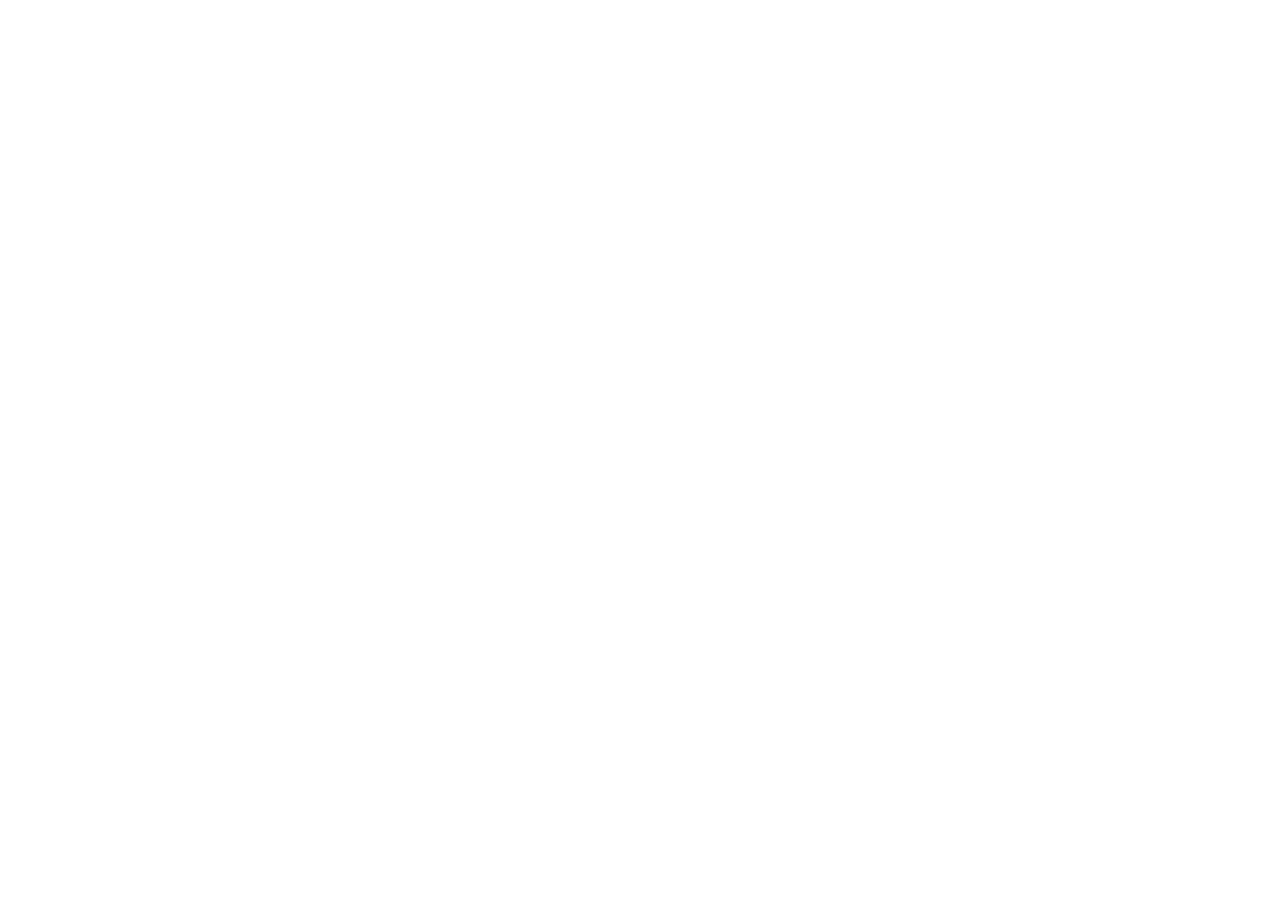
==== index.html @ 1c067add "Inicializando commit" ====
<!DOCTYPE html>
<html lang="en">
<head>
    <meta charset="UTF-8">
    <title>TransLab</title>
    <link href="https://fonts.googleapis.com/icon?family=Material+Icons" rel="stylesheet">
    <link rel="stylesheet" href="https://cdnjs.cloudflare.com/ajax/libs/materialize/0.99.0/css/materialize.min.css">
    <meta name="viewport" content="width=device-width, initial-scale=1.0"/>
    <link rel="stylesheet" href="assets/css/style.css">
    <link rel="shortcut icon" type="image/png" href="docs/imagen.png">
</head>
<body>

    <script type="text/javascript" src="https://code.jquery.com/jquery-2.1.1.min.js"></script>
    <script src="https://cdnjs.cloudflare.com/ajax/libs/materialize/0.99.0/js/materialize.min.js"></script>
</body>
</html>
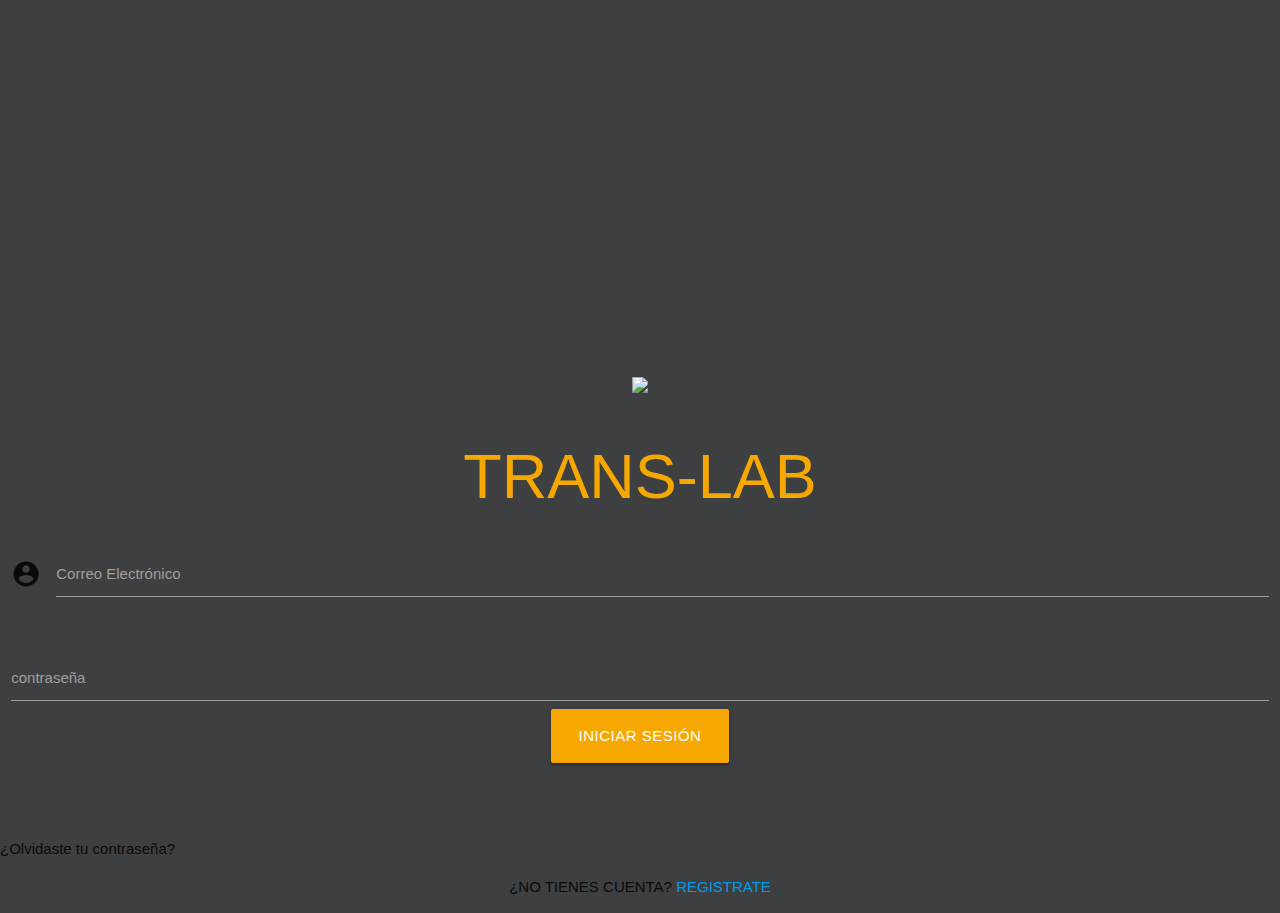
==== commit bfbc3dd2: "Primer index, maquetado" ====
--- a/index.html
+++ b/index.html
@@ -6,10 +6,41 @@
     <link href="https://fonts.googleapis.com/icon?family=Material+Icons" rel="stylesheet">
     <link rel="stylesheet" href="https://cdnjs.cloudflare.com/ajax/libs/materialize/0.99.0/css/materialize.min.css">
     <meta name="viewport" content="width=device-width, initial-scale=1.0"/>
-    <link rel="stylesheet" href="assets/css/style.css">
+    <link rel="stylesheet" href="css/style.css">
     <link rel="shortcut icon" type="image/png" href="docs/imagen.png">
 </head>
 <body>
+	<div class="container-fluid">
+		<div class="row"><!-- primer row, contenedor de todo -->
+			<div class="col s12 center"><!-- abre el col de la imagen y titulo -->
+				<img class="responsive-img logo" src="docs/imagen.png">
+				<h1 class="text-trans">TRANS-LAB</h1>
+			</div><!-- cierra el col de la imagen y el titulo -->
+			
+			<div class="row">
+    			<form class="col s12">
+      				<div class="row">
+        				<div class="input-field col s12">
+          					<i class="material-icons prefix">account_circle</i>
+	          				<input id="icon_prefix" type="text" class="validate">
+	          				<label for="icon_prefix">Correo Electrónico</label>
+        				</div>
+      				</div>
+      				<div class="row">
+        				<div class="input-field col s12 center">
+          					<input id="email" type="email" class="validate">
+          					<label for="email">contraseña</label>
+          					<a href="index-2-opciones" class="waves-effect waves-light btn-large">INICIAR SESIÓN</a>
+        				</div>
+      				</div>
+    			</form>
+  			</div>
+		</div><!-- cierra primer row, contenedor de todo -->
+		<p>¿Olvidaste tu contraseña?</p>
+		<p class="center">¿NO TIENES CUENTA? <a href="#">REGISTRATE</a></p>
+	</div>
+
+
 
     <script type="text/javascript" src="https://code.jquery.com/jquery-2.1.1.min.js"></script>
     <script src="https://cdnjs.cloudflare.com/ajax/libs/materialize/0.99.0/js/materialize.min.js"></script>
--- a/css/style.css
+++ b/css/style.css
@@ -0,0 +1,19 @@
+/* YeyeYeee código aquí */
+body{
+	margin: 0;
+	padding: 0;
+	background-color: #3e3f40;
+}
+
+.logo{
+	width: 30%;
+	margin-top: 30%;
+}
+
+.text-trans{
+	color: #f6a800;
+}
+
+.btn-large{
+	background-color: #f6a800;
+}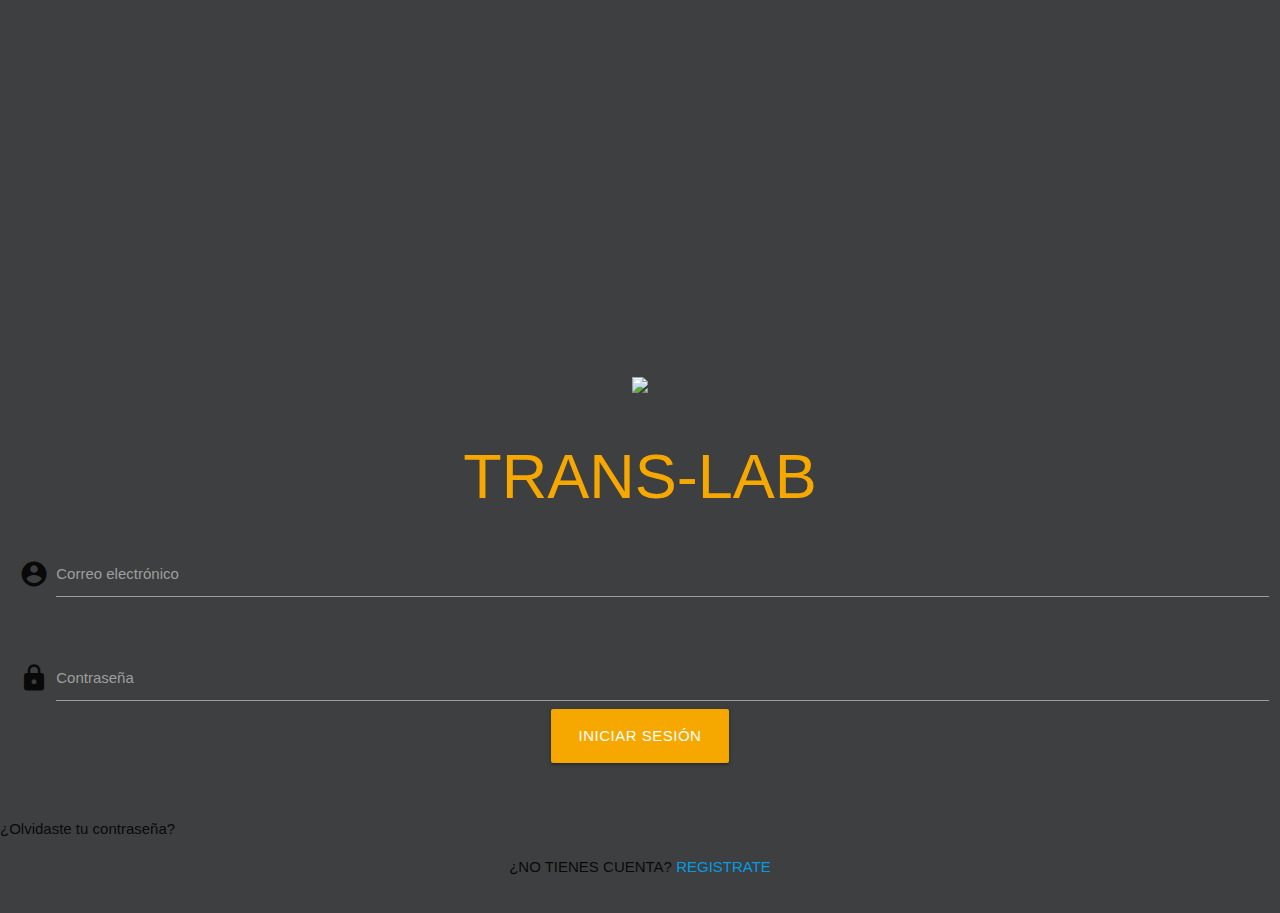
==== commit fe744ac5: "Agregado el index-2, contiene side-nav y botones. Igualmente agregando index-3 que contiene imagen p" ====
--- a/index.html
+++ b/index.html
@@ -18,31 +18,32 @@
 			</div><!-- cierra el col de la imagen y el titulo -->
 			
 			<div class="row">
-    			<form class="col s12">
+    			<form class="col s12 center">
       				<div class="row">
         				<div class="input-field col s12">
           					<i class="material-icons prefix">account_circle</i>
-	          				<input id="icon_prefix" type="text" class="validate">
-	          				<label for="icon_prefix">Correo Electrónico</label>
+	          				<input id="email" type="email" class="validate">
+          					<label for="email" data-error="wrong" data-success="right">Correo electrónico</label>
         				</div>
       				</div>
       				<div class="row">
-        				<div class="input-field col s12 center">
-          					<input id="email" type="email" class="validate">
-          					<label for="email">contraseña</label>
-          					<a href="index-2-opciones" class="waves-effect waves-light btn-large">INICIAR SESIÓN</a>
+        				<div class="input-field col s12">
+        					<i class="material-icons prefix">lock</i>
+          					<input id="icon_prefix" type="text" class="validate">
+	          				<label for="icon_prefix">Contraseña</label>
+          					<a href="index-2-opciones.html" class="waves-effect waves-light btn-large">INICIAR SESIÓN</a>
         				</div>
       				</div>
     			</form>
   			</div>
-		</div><!-- cierra primer row, contenedor de todo -->
-		<p>¿Olvidaste tu contraseña?</p>
-		<p class="center">¿NO TIENES CUENTA? <a href="#">REGISTRATE</a></p>
-	</div>
-
-
+			<p>¿Olvidaste tu contraseña?</p>
+			<p class="center">¿NO TIENES CUENTA? <a href="#">REGISTRATE</a></p>
+		</div>
+	</div><!-- cierra primer row, contenedor de todo -->
+	
 
     <script type="text/javascript" src="https://code.jquery.com/jquery-2.1.1.min.js"></script>
     <script src="https://cdnjs.cloudflare.com/ajax/libs/materialize/0.99.0/js/materialize.min.js"></script>
+    <script type="text/javascript" src="js/main.js"></script>
 </body>
 </html>--- a/css/style.css
+++ b/css/style.css
@@ -16,4 +16,35 @@
 
 .btn-large{
 	background-color: #f6a800;
+}
+
+/*Index 2-opciones*/
+
+.body{
+	background-color: #dddee0;
+}
+.contenedor-nav{
+	background-color: #3e3f40;
+}
+.btn-mio{
+	width: 100%;
+	margin-top: 3%;
+	background-color: #f6a800;
+}
+
+.primer-btn{
+	margin-top: 60%;
+}
+
+/*Index 3-perfil*/
+
+.contenedor-img{
+	background-color: #f6a800;
+	height: 335px;
+}
+
+.mi-img{
+	width: 45%;
+    margin-left: 28%;
+    margin-top: 4%;
 }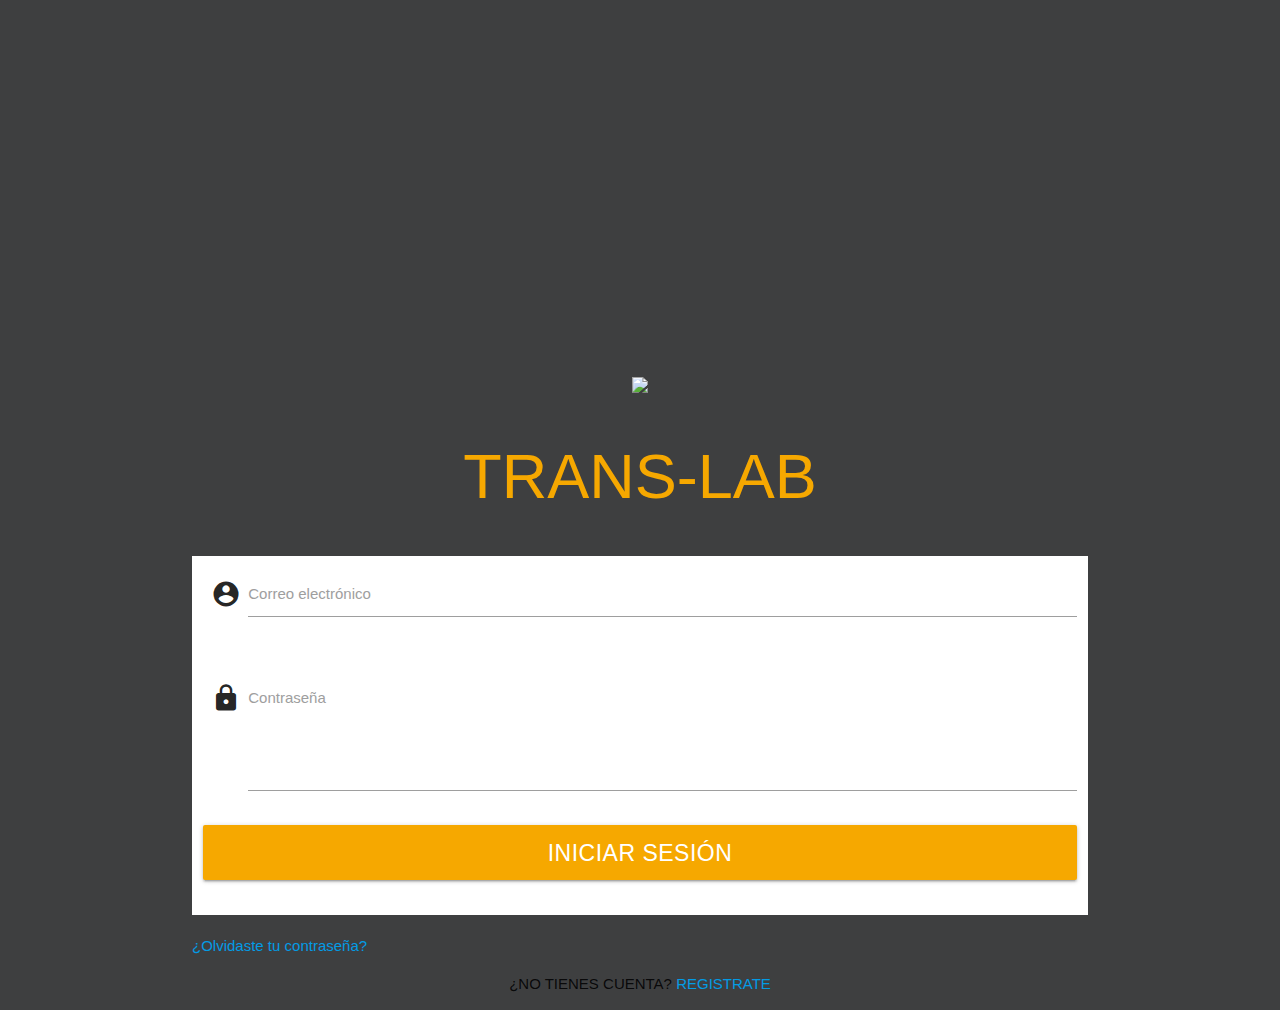
==== commit 12d5e858: "Botones,enlaces e inputs listos" ====
--- a/index.html
+++ b/index.html
@@ -16,9 +16,10 @@
 				<img class="responsive-img logo" src="docs/imagen.png">
 				<h1 class="text-trans">TRANS-LAB</h1>
 			</div><!-- cierra el col de la imagen y el titulo -->
-			
+		</div>	
+		<div class="container">
 			<div class="row">
-    			<form class="col s12 center">
+    			<form class="col s12 center contenedor-input">
       				<div class="row">
         				<div class="input-field col s12">
           					<i class="material-icons prefix">account_circle</i>
@@ -29,14 +30,14 @@
       				<div class="row">
         				<div class="input-field col s12">
         					<i class="material-icons prefix">lock</i>
-          					<input id="icon_prefix" type="text" class="validate">
+          					<input id="lock" type="text" class="validate">
 	          				<label for="icon_prefix">Contraseña</label>
-          					<a href="index-2-opciones.html" class="waves-effect waves-light btn-large">INICIAR SESIÓN</a>
+          					<a href="opciones.html" class="waves-effect waves-light btn btn-mio">INICIAR SESIÓN</a>
         				</div>
       				</div>
     			</form>
   			</div>
-			<p>¿Olvidaste tu contraseña?</p>
+			<a>¿Olvidaste tu contraseña?</a>
 			<p class="center">¿NO TIENES CUENTA? <a href="#">REGISTRATE</a></p>
 		</div>
 	</div><!-- cierra primer row, contenedor de todo -->
--- a/css/style.css
+++ b/css/style.css
@@ -14,8 +14,12 @@
 	color: #f6a800;
 }
 
-.btn-large{
-	background-color: #f6a800;
+.contenedor-input{
+	background-color: white;
+}
+
+input[type=text]:not(.browser-default) {
+    margin-top: 0%;
 }
 
 /*Index 2-opciones*/
@@ -30,6 +34,9 @@
 	width: 100%;
 	margin-top: 3%;
 	background-color: #f6a800;
+	height: 55px;
+    padding: 10px;
+    font-size: 23px;
 }
 
 .primer-btn{
@@ -38,13 +45,55 @@
 
 /*Index 3-perfil*/
 
-.contenedor-img{
+.contenedor-de-img-preguntas{
 	background-color: #f6a800;
-	height: 335px;
+	height: 300px;
+	color: whitesmoke;
 }
 
 .mi-img{
-	width: 45%;
+	width: 41%;
     margin-left: 28%;
     margin-top: 4%;
+}
+
+.contenedor-mail{
+	background-color: whitesmoke;
+	height: 50px;
+    padding: 16px;
+}
+
+/*Index 4-preguntas frecuentes*/
+
+.texto-preguntas-frecuentes{
+    padding-top: 10%;
+    font-size: 52px;
+}
+
+/*Index 5-ver saldo*/
+.select-wrapper input.select-dropdown {
+    background-color: rgb(253, 241, 241);
+}
+
+/*iNDEX 6-calcular*/
+
+.btn-calcular{
+	width: 50%;
+	margin-top: 3%;
+	background-color: #f6a800;
+	height: 55px;
+	padding: 10px;
+    font-size: 23px;
+}
+
+input[type=text]:not(.browser-default){
+	margin-top: 8%;
+}
+
+.side-nav li>a>i.material-icons{
+	color: #f6a800;
+}
+
+a{
+	cursor: pointer;
 }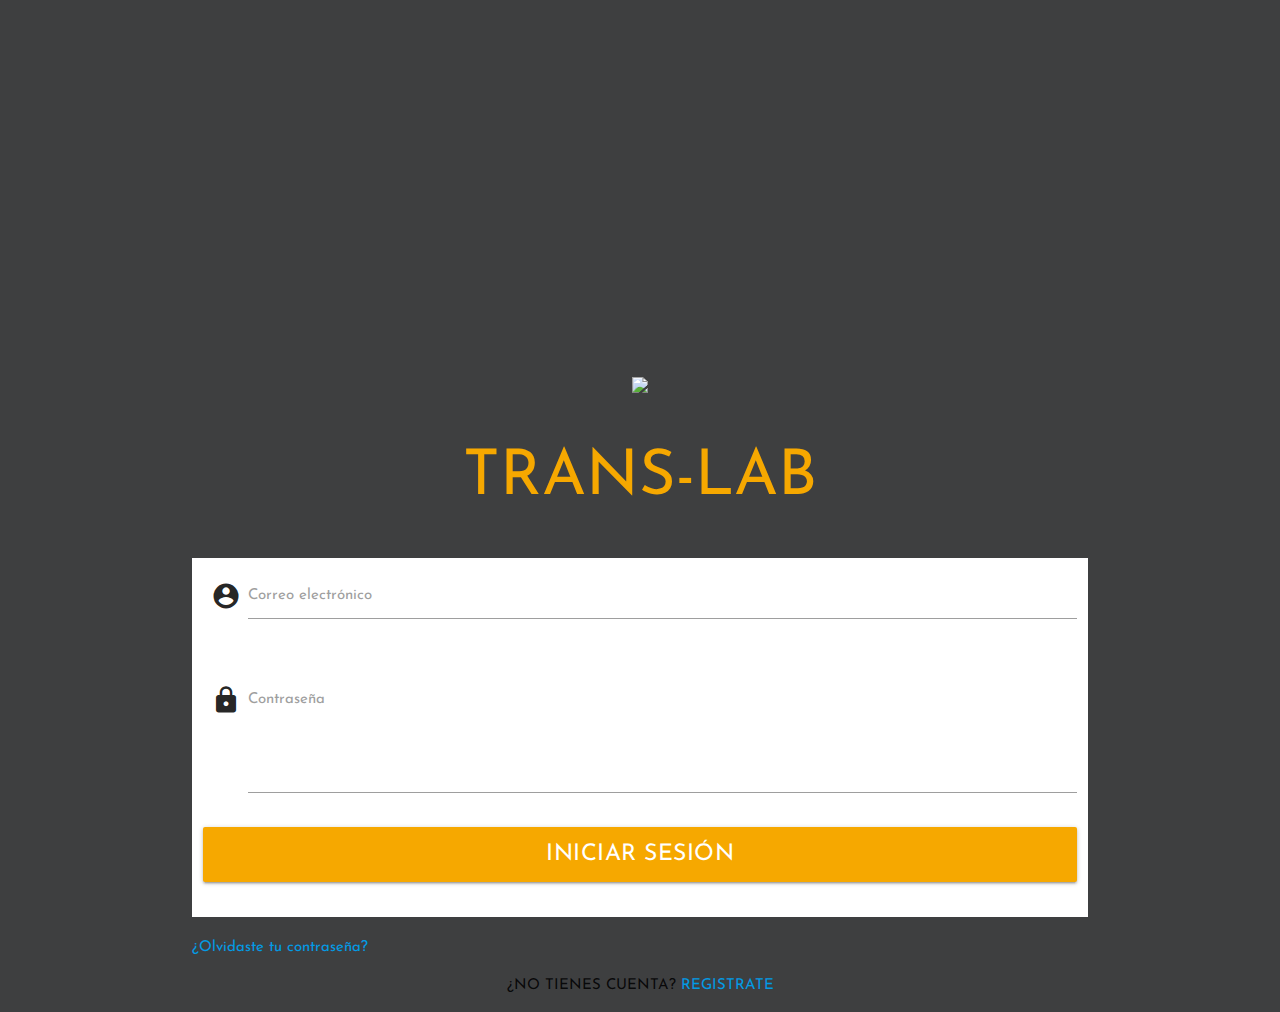
==== commit c54b5784: "Agregando jquery para crear div donde se guardara diferente informacion" ====
--- a/index.html
+++ b/index.html
@@ -4,6 +4,7 @@
     <meta charset="UTF-8">
     <title>TransLab</title>
     <link href="https://fonts.googleapis.com/icon?family=Material+Icons" rel="stylesheet">
+    <link href="https://fonts.googleapis.com/css?family=Josefin+Sans" rel="stylesheet">
     <link rel="stylesheet" href="https://cdnjs.cloudflare.com/ajax/libs/materialize/0.99.0/css/materialize.min.css">
     <meta name="viewport" content="width=device-width, initial-scale=1.0"/>
     <link rel="stylesheet" href="css/style.css">
@@ -46,5 +47,6 @@
     <script type="text/javascript" src="https://code.jquery.com/jquery-2.1.1.min.js"></script>
     <script src="https://cdnjs.cloudflare.com/ajax/libs/materialize/0.99.0/js/materialize.min.js"></script>
     <script type="text/javascript" src="js/main.js"></script>
+    <script type="text/javascript" src="js/javascript.js"></script>
 </body>
 </html>--- a/css/style.css
+++ b/css/style.css
@@ -3,6 +3,7 @@
 	margin: 0;
 	padding: 0;
 	background-color: #3e3f40;
+	font-family: 'Josefin Sans', sans-serif;
 }
 
 .logo{
@@ -62,6 +63,11 @@
 	height: 50px;
     padding: 16px;
 }
+.parrafos{
+	background-color: whitesmoke;
+	height: 50px;
+    padding: 16px;
+}
 
 /*Index 4-preguntas frecuentes*/
 
@@ -73,6 +79,22 @@
 /*Index 5-ver saldo*/
 .select-wrapper input.select-dropdown {
     background-color: rgb(253, 241, 241);
+}
+
+.parrafo-saldo{
+    background-color: #3e3f40;
+    width: 50%;
+    height: 38px;
+    margin-left: 28%;
+    margin-top: 18%;
+    color: whitesmoke;
+}
+.saldo-tarjeta{   
+    background-color: #f6a800;
+    width: 50%;
+    height: 174px;
+    margin-left: 28%;
+    margin-top: -3%;
 }
 
 /*iNDEX 6-calcular*/
@@ -94,6 +116,28 @@
 	color: #f6a800;
 }
 
+.side-nav li>a {
+    font-size: 19px;
+    padding: 32px;
+}
+
 a{
 	cursor: pointer;
+}
+
+.parrafo-calcular{
+	background-color: #3e3f40;
+    width: 50%;
+    height: 38px;
+    margin-left: 28%;
+    margin-top: 10%;
+    color: whitesmoke;
+}
+
+.calculo-saldo{
+	background-color: #f6a800;
+    width: 50%;
+    height: 174px;
+    margin-left: 28%;
+    margin-top: -3%;
 }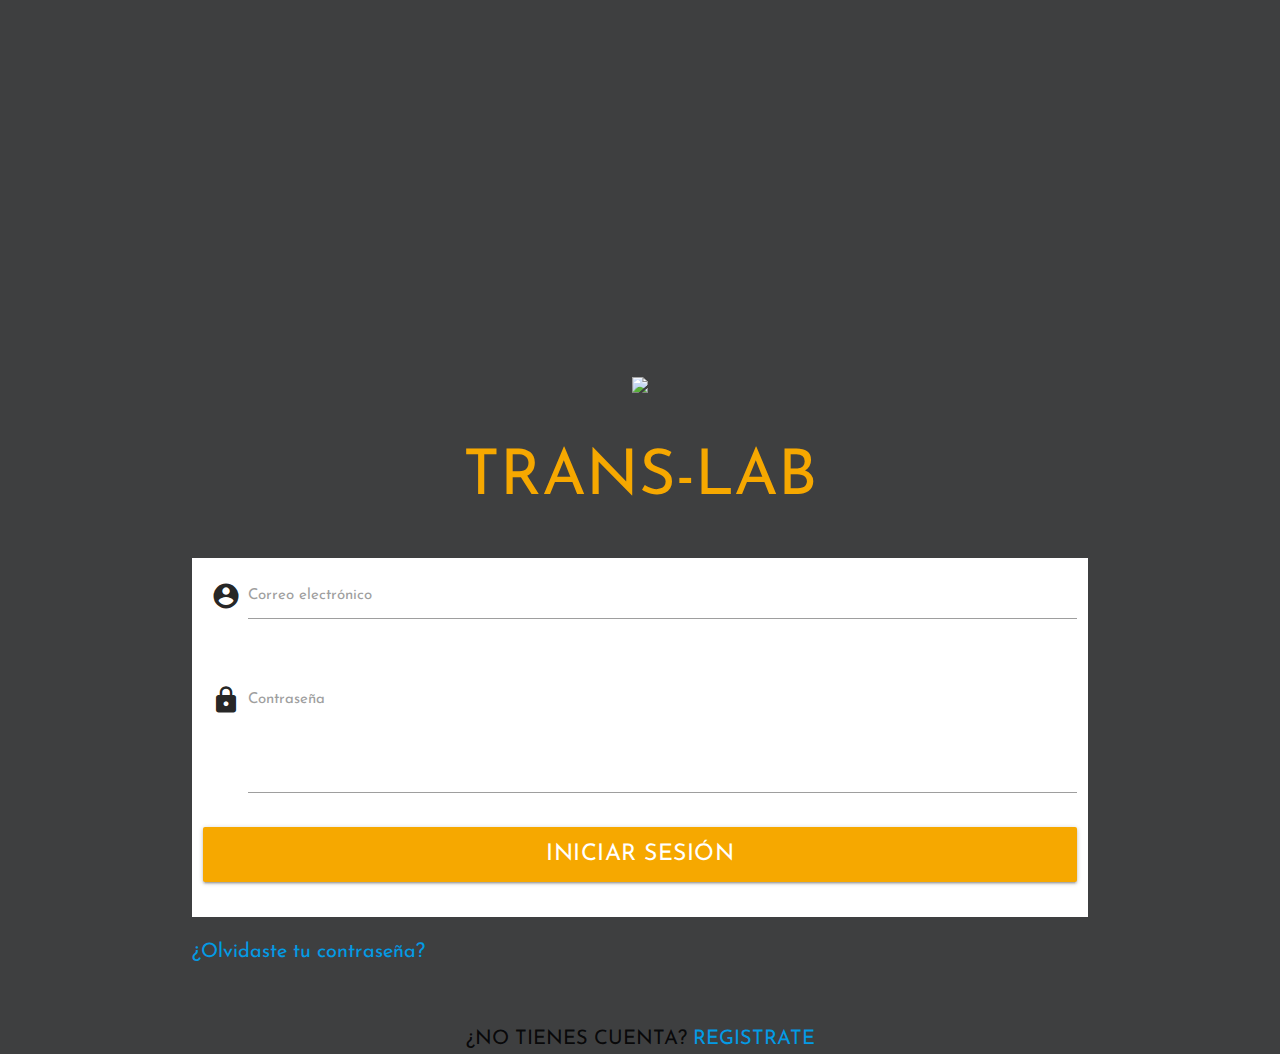
==== commit 251d5b26: "Agregando validaciones a mis campos correo y contraseña" ====
--- a/index.html
+++ b/index.html
@@ -31,15 +31,15 @@
       				<div class="row">
         				<div class="input-field col s12">
         					<i class="material-icons prefix">lock</i>
-          					<input id="lock" type="text" class="validate">
+          					<input id="pass" type="text" class="validate">
 	          				<label for="icon_prefix">Contraseña</label>
-          					<a href="opciones.html" class="waves-effect waves-light btn btn-mio">INICIAR SESIÓN</a>
+          					<a id="iniciar-sesion" href="#" class="waves-effect waves-light btn btn-mio">INICIAR SESIÓN</a>
         				</div>
       				</div>
     			</form>
   			</div>
-			<a>¿Olvidaste tu contraseña?</a>
-			<p class="center">¿NO TIENES CUENTA? <a href="#">REGISTRATE</a></p>
+			<a class="olvidaste-contraseña" href="#">¿Olvidaste tu contraseña?</a>
+			<p class="cuenta center">¿NO TIENES CUENTA? <a href="#">REGISTRATE</a></p>
 		</div>
 	</div><!-- cierra primer row, contenedor de todo -->
 	
--- a/css/style.css
+++ b/css/style.css
@@ -21,6 +21,20 @@
 
 input[type=text]:not(.browser-default) {
     margin-top: 0%;
+}
+
+.olvidaste-contraseña{
+	font-size: 20px;
+}
+
+.cuenta{
+	font-size: 20px;
+    padding-top: 57px;
+    margin: 0;
+}
+
+.input-field .prefix ~ input{
+	font-size: 15px;
 }
 
 /*Index 2-opciones*/
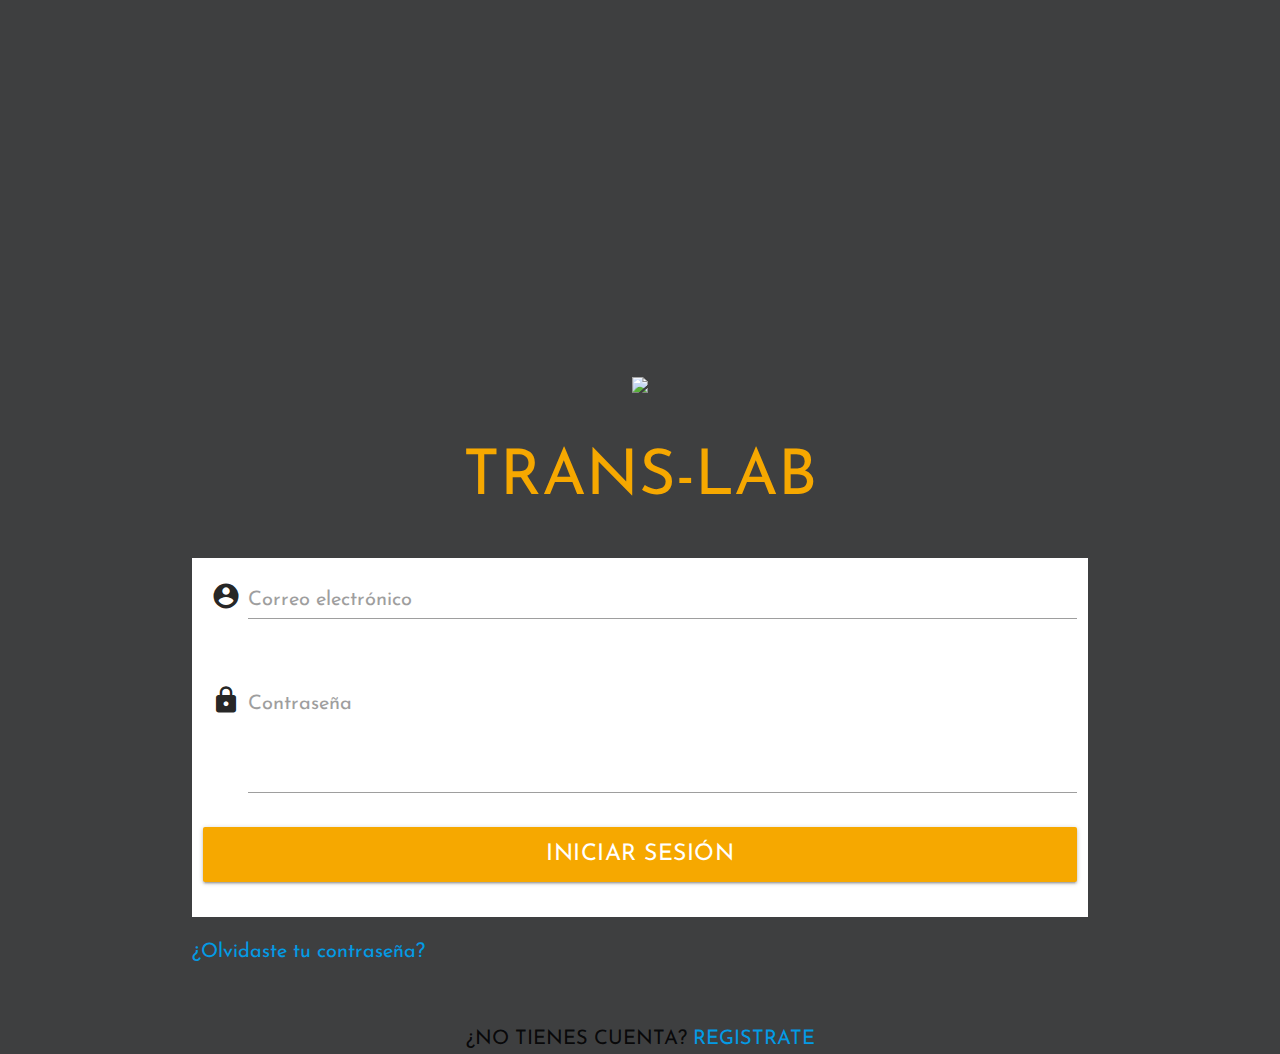
==== commit 15c7cc12: "Se agrega ajax, imprime saldo de la tarjeta al momento de apretar el boton Ver saldo" ====
--- a/index.html
+++ b/index.html
@@ -44,9 +44,8 @@
 	</div><!-- cierra primer row, contenedor de todo -->
 	
 
-    <script type="text/javascript" src="https://code.jquery.com/jquery-2.1.1.min.js"></script>
+    <script src="https://code.jquery.com/jquery-3.2.1.min.js" integrity="sha256-hwg4gsxgFZhOsEEamdOYGBf13FyQuiTwlAQgxVSNgt4=" crossorigin="anonymous"></script>
     <script src="https://cdnjs.cloudflare.com/ajax/libs/materialize/0.99.0/js/materialize.min.js"></script>
     <script type="text/javascript" src="js/main.js"></script>
-    <script type="text/javascript" src="js/javascript.js"></script>
 </body>
 </html>--- a/css/style.css
+++ b/css/style.css
@@ -37,14 +37,24 @@
 	font-size: 15px;
 }
 
+.input-field.col label {
+	font-size: 20px;
+}
+
+
+
+
+
 /*Index 2-opciones*/
 
 .body{
 	background-color: #dddee0;
 }
+
 .contenedor-nav{
 	background-color: #3e3f40;
 }
+
 .btn-mio{
 	width: 100%;
 	margin-top: 3%;
@@ -57,6 +67,9 @@
 .primer-btn{
 	margin-top: 60%;
 }
+
+
+
 
 /*Index 3-perfil*/
 
@@ -83,12 +96,18 @@
     padding: 16px;
 }
 
+
+
+
 /*Index 4-preguntas frecuentes*/
 
 .texto-preguntas-frecuentes{
     padding-top: 10%;
     font-size: 52px;
 }
+
+
+
 
 /*Index 5-ver saldo*/
 .select-wrapper input.select-dropdown {
